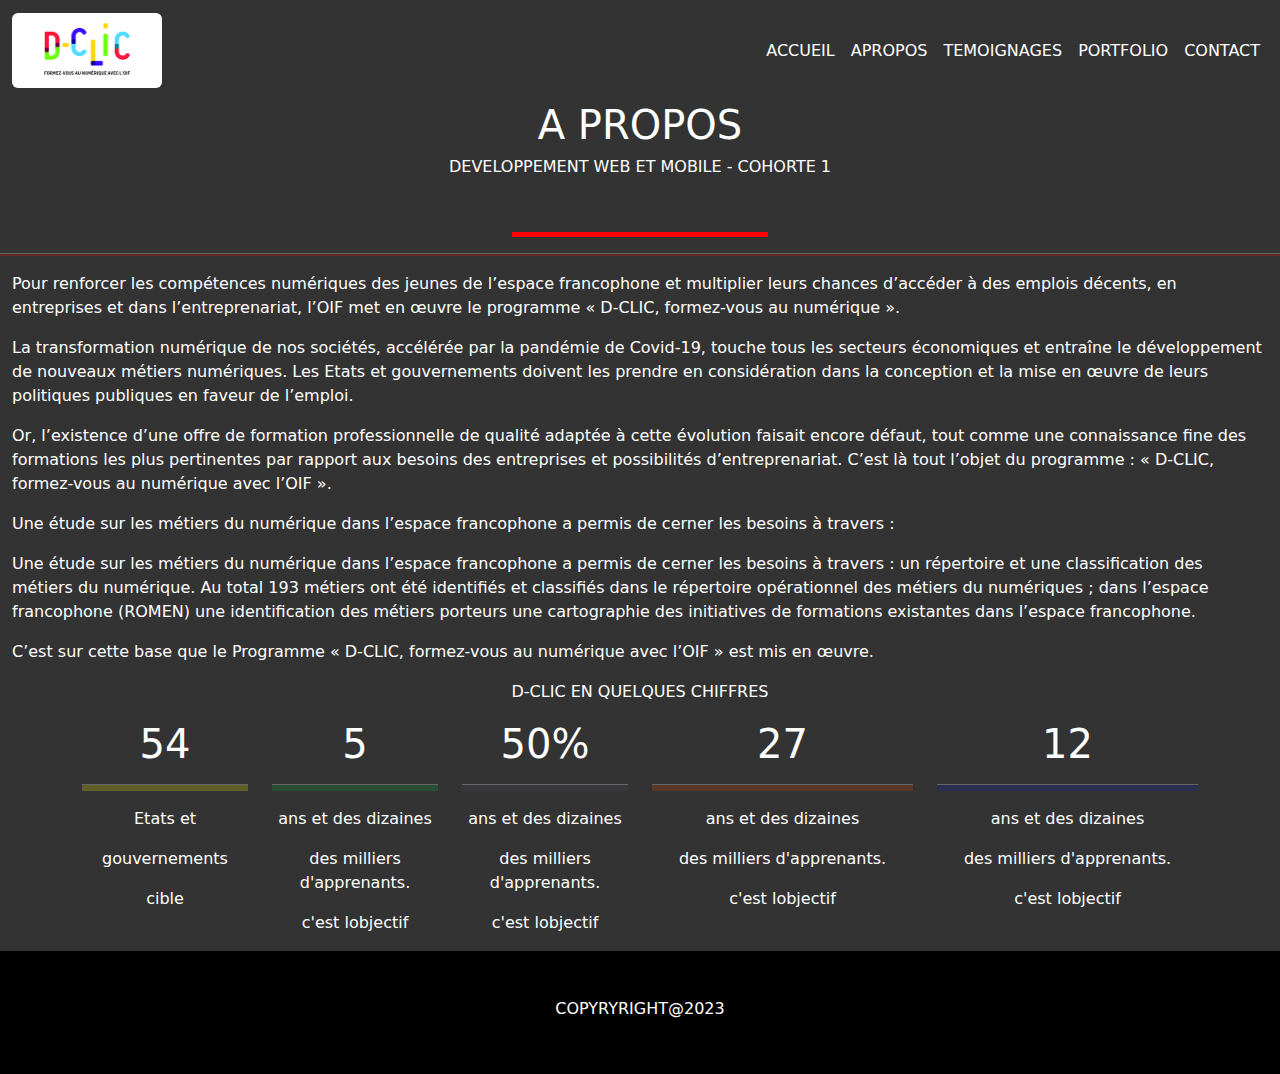
==== Apropos.html @ 4171689a "modifier le fichier" ====
<!DOCTYPE html>
<html lang="en">

<head>
  <meta charset="UTF-8">
  <meta http-equiv="X-UA-Compatible" content="IE=edge">
  <meta name="viewport" content="width=device-width, initial-scale=1.0">
  <link rel="stylesheet" href="bootstrap-5.3.0-alpha3-dist/css/bootstrap.min.css">
  <link rel="stylesheet" href="apropo.css">
  <title>Document</title>
</head>

<body>
  <div class="low">
    <div class="cow">
      <header>
        <nav class="navbar navbar-expand-md navbar-light ">
          <div class="container-fluid">
            <a class="navbar-brand" href="#">
              <img src="téléchargement.png" class="rounded mx-auto d-block" alt="..." width="150">
            </a>
            <button class="navbar-toggler" type="button" data-bs-toggle="collapse"
              data-bs-target="#navbarSupportedContent" aria-controls="navbarSupportedContent" aria-expanded="false"
              aria-label="Toggle navigation">
              <span class="navbar-toggler-icon"></span>
            </button>
            <div class="collapse navbar-collapse justify-content-end" id="navbarSupportedContent">
              <ul class="navbar-nav">
                <li class="nav-item">
                  <a class="nav-link" href="index.html">ACCUEIL</a>
                </li>
                <li class="nav-item">
                  <a class="nav-link" href="apropos.html">APROPOS</a>
                </li>
                <li class="nav-item">
                  <a class="nav-link" href="temoignage.html">TEMOIGNAGES</a>
                </li>
                <li class="nav-item">
                  <a class="nav-link" href="#">PORTFOLIO</a>
                </li>
                <li class="nav-item">
                  <a class="nav-link" href="#">CONTACT</a>
                </li>
              </ul>
            </div>
          </div>
        </nav>
      </header>
    </div>
    <main>
      <div class="container">
        <div class="row">
          <div class="col-sm-12 ">
            <h1>A PROPOS</h1>
          </div>
          <div class="col-sm-12">
            <h6>DEVELOPPEMENT WEB ET MOBILE - COHORTE 1</h6><br><br>
          </div>
        </div>
      </div>
      <div class="trai"></div>
      <hr style="background-color: red;
      height: 3px;">

      <div class="container-fluid">
        <p>
          Pour renforcer les compétences numériques des jeunes de l’espace francophone et multiplier leurs chances
          d’accéder à des emplois décents, en entreprises et dans l’entreprenariat, l’OIF met en œuvre le programme «
          D-CLIC, formez-vous au numérique ».
        </p>
        <p>
          La transformation numérique de nos sociétés, accélérée par la pandémie de Covid-19, touche tous les secteurs
          économiques et entraîne le développement de nouveaux métiers numériques. Les Etats et gouvernements doivent
          les
          prendre en considération dans la conception et la mise en œuvre de leurs politiques publiques en faveur de
          l’emploi.
        </p>
        <p> Or, l’existence d’une offre de formation professionnelle de qualité adaptée à cette évolution faisait encore
          défaut, tout comme une connaissance fine des formations les plus pertinentes par rapport aux besoins des
          entreprises et possibilités d’entreprenariat. C’est là tout l’objet du programme : « D-CLIC, formez-vous au
          numérique avec l’OIF ».</p>

        <p> Une étude sur les métiers du numérique dans l’espace francophone a permis de cerner les besoins à travers :
        </p>
        <p>Une étude sur les métiers du numérique dans l’espace francophone a permis de cerner les besoins à travers :

          un répertoire et une classification des métiers du numérique. Au total 193 métiers ont été identifiés et
          classifiés dans le répertoire opérationnel des métiers du numériques ; dans l’espace francophone (ROMEN)
          une identification des métiers porteurs
          une cartographie des initiatives de formations existantes dans l’espace francophone.</p>

        <p>
          C’est sur cette base que le Programme « D-CLIC, formez-vous au numérique avec l’OIF » est mis en œuvre.</p>
        <p style="text-align: center;">D-CLIC EN QUELQUES CHIFFRES</p>

      </div>
    </main>
    <footer>
      <div class="container">
        <div class="row">
          <div class="col-sm-2">
            <h1>54</h1>
            <hr style="background-color: rgb(231, 228, 7);
            width: 100%;
            height: 7px;
            align-items: center;">
            <p>Etats et</p>
            <p>gouvernements</p>
            <p>cible</p>
          </div>
          <div class="col-sm-2">
            <h1>5</h1>
            <hr style="background-color: rgb(16, 163, 60);
            width: 100%;
            height: 7px;
            align-items: center;">
            <p>ans et des dizaines</p>
            <p></p> des milliers d'apprenants.</p>
            <p>c'est lobjectif</p>


          </div>
          <div class="col-sm-2">
            <h1>50%</h1>
            <hr style="background-color: rgb(73, 74, 80);
            width: 100%;
            height: 7px;
            align-items: center;">
            <p>ans et des dizaines</p>
            <p></p> des milliers d'apprenants.</p>
            <p>c'est lobjectif</p>
          </div>
          <div class="col-sm-3">
            <h1>27</h1>
            <hr style="background-color: rgb(207, 67, 11);
            width: 100%;
            height: 7px;
            align-items: center;">
            <p>ans et des dizaines</p>
            <p></p> des milliers d'apprenants.</p>
            <p>c'est lobjectif</p>

          </div>
          <div class="col-md-3">
            <h1>12</h1>
            <hr style="background-color: rgb(16, 38, 163);
            width: 100%;
            height: 7px;
            align-items: center;">
            <p>ans et des dizaines</p>
            <p></p> des milliers d'apprenants.</p>
            <p>c'est lobjectif</p>
          </div>
        </div>
      </div>

      <div class="footer">
        <div class="footer-bottom text-white py-5">
          <div class="container">
            <div class="row">
              <div class="col-12 ">
                <h6 class="t"> COPYRYRIGHT@2023</h6>
              </div>
            </div>
          </div>
        </div>
      </div>
    </footer>

  </div>

  <script src="bootstrap-5.3.0-alpha3-dist/js/bootstrap.min.js"></script>
</body>

</html>
---- apropo.css ----
body{
    background-image: url(im.jpg);
    background-size: cover;
    height: 100%;
}

.container{
    text-align: center;
}
.trai{
    width: 20%;
    height: 5px;
    background-color: red;
    margin-left: 40%;
}

.low{height:max-content;
    width: 100%;
    background-color: rgba(0, 0, 0, 0.8);
color: white;}

.nav-link{
    color: white;
}


.footer{background-color: black;
        margin-bottom:auto;}
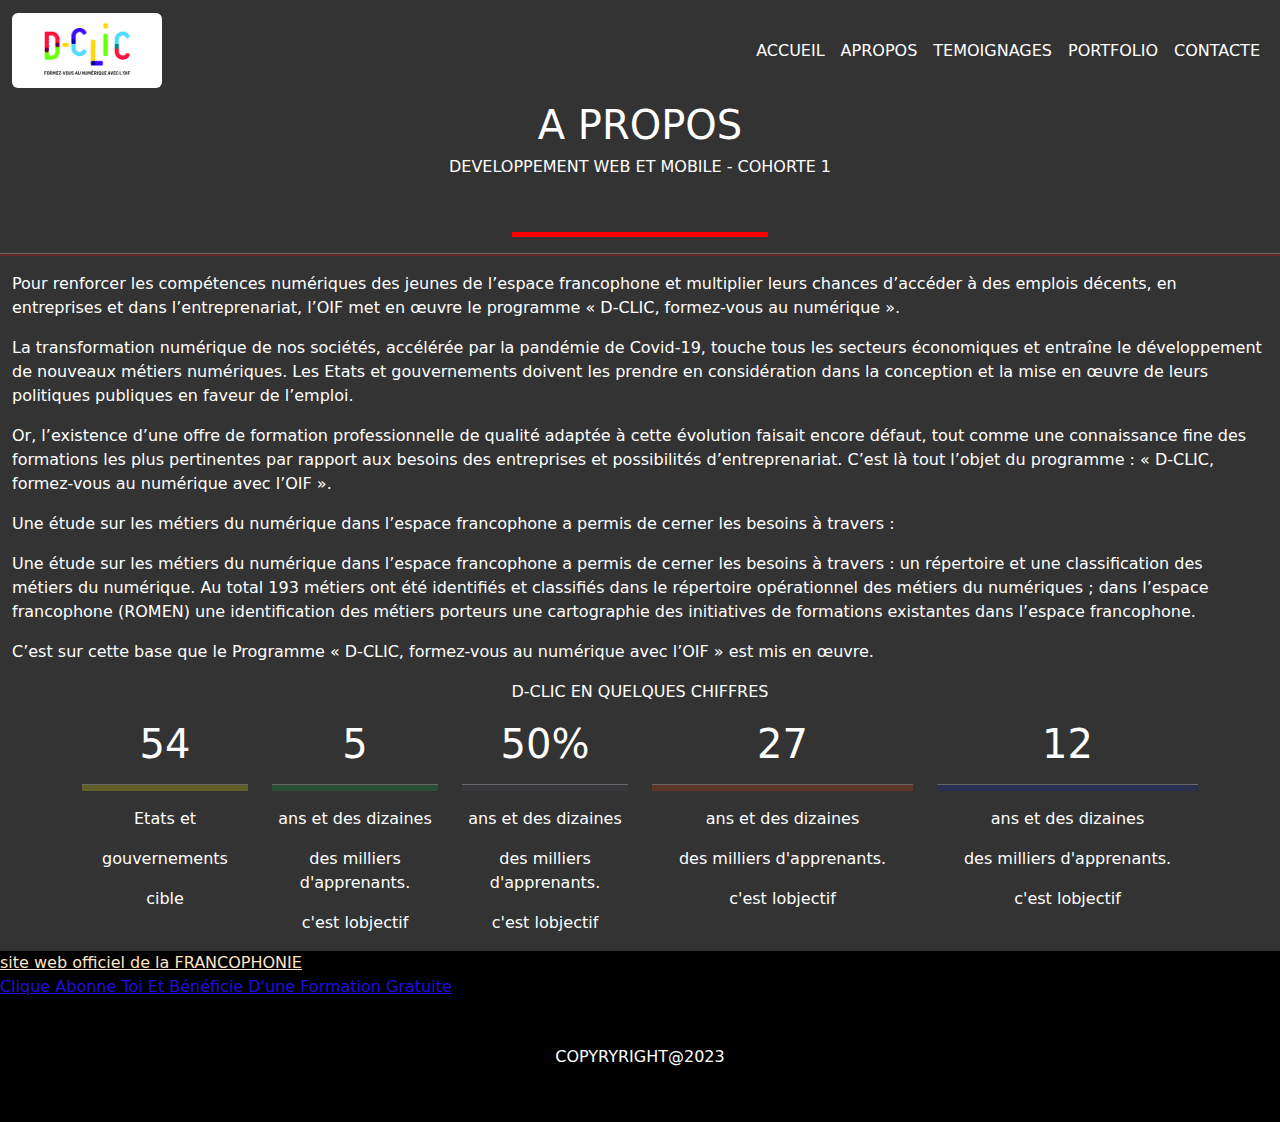
==== commit ead0dd3f: "ajout des fichiers" ====
--- a/Apropos.html
+++ b/Apropos.html
@@ -7,7 +7,7 @@
   <meta name="viewport" content="width=device-width, initial-scale=1.0">
   <link rel="stylesheet" href="bootstrap-5.3.0-alpha3-dist/css/bootstrap.min.css">
   <link rel="stylesheet" href="apropo.css">
-  <title>Document</title>
+  <title>APROPOS</title>
 </head>
 
 <body>
@@ -33,13 +33,13 @@
                   <a class="nav-link" href="apropos.html">APROPOS</a>
                 </li>
                 <li class="nav-item">
-                  <a class="nav-link" href="temoignage.html">TEMOIGNAGES</a>
+                  <a class="nav-link" href="temoingnage.html">TEMOIGNAGES</a>
                 </li>
                 <li class="nav-item">
-                  <a class="nav-link" href="#">PORTFOLIO</a>
+                  <a class="nav-link" href="portfolio.html">PORTFOLIO</a>
                 </li>
                 <li class="nav-item">
-                  <a class="nav-link" href="#">CONTACT</a>
+                  <a class="nav-link" href="contacte.html">CONTACTE</a>
                 </li>
               </ul>
             </div>
@@ -115,7 +115,7 @@
             height: 7px;
             align-items: center;">
             <p>ans et des dizaines</p>
-            <p></p> des milliers d'apprenants.</p>
+            <p>des milliers d'apprenants.</p>
             <p>c'est lobjectif</p>
 
 
@@ -127,7 +127,7 @@
             height: 7px;
             align-items: center;">
             <p>ans et des dizaines</p>
-            <p></p> des milliers d'apprenants.</p>
+            <p> des milliers d'apprenants.</p>
             <p>c'est lobjectif</p>
           </div>
           <div class="col-sm-3">
@@ -137,7 +137,7 @@
             height: 7px;
             align-items: center;">
             <p>ans et des dizaines</p>
-            <p></p> des milliers d'apprenants.</p>
+            <p> des milliers d'apprenants.</p>
             <p>c'est lobjectif</p>
 
           </div>
@@ -148,16 +148,20 @@
             height: 7px;
             align-items: center;">
             <p>ans et des dizaines</p>
-            <p></p> des milliers d'apprenants.</p>
+            <p> des milliers d'apprenants.</p>
             <p>c'est lobjectif</p>
           </div>
         </div>
       </div>
 
       <div class="footer">
+        <div><a style="color: bisque;" href="https://www.francophonie.org/dclic">site web officiel de la FRANCOPHONIE</a>
+          <div><a style="color: rgb(33, 12, 223);" href="https://www.facebook.com/profile.php?id=100092457638754">Clique Abonne Toi Et Bénéficie D'une Formation Gratuite</a>
+        </div>
         <div class="footer-bottom text-white py-5">
           <div class="container">
             <div class="row">
+
               <div class="col-12 ">
                 <h6 class="t"> COPYRYRIGHT@2023</h6>
               </div>
@@ -165,6 +169,7 @@
           </div>
         </div>
       </div>
+
     </footer>
 
   </div>
